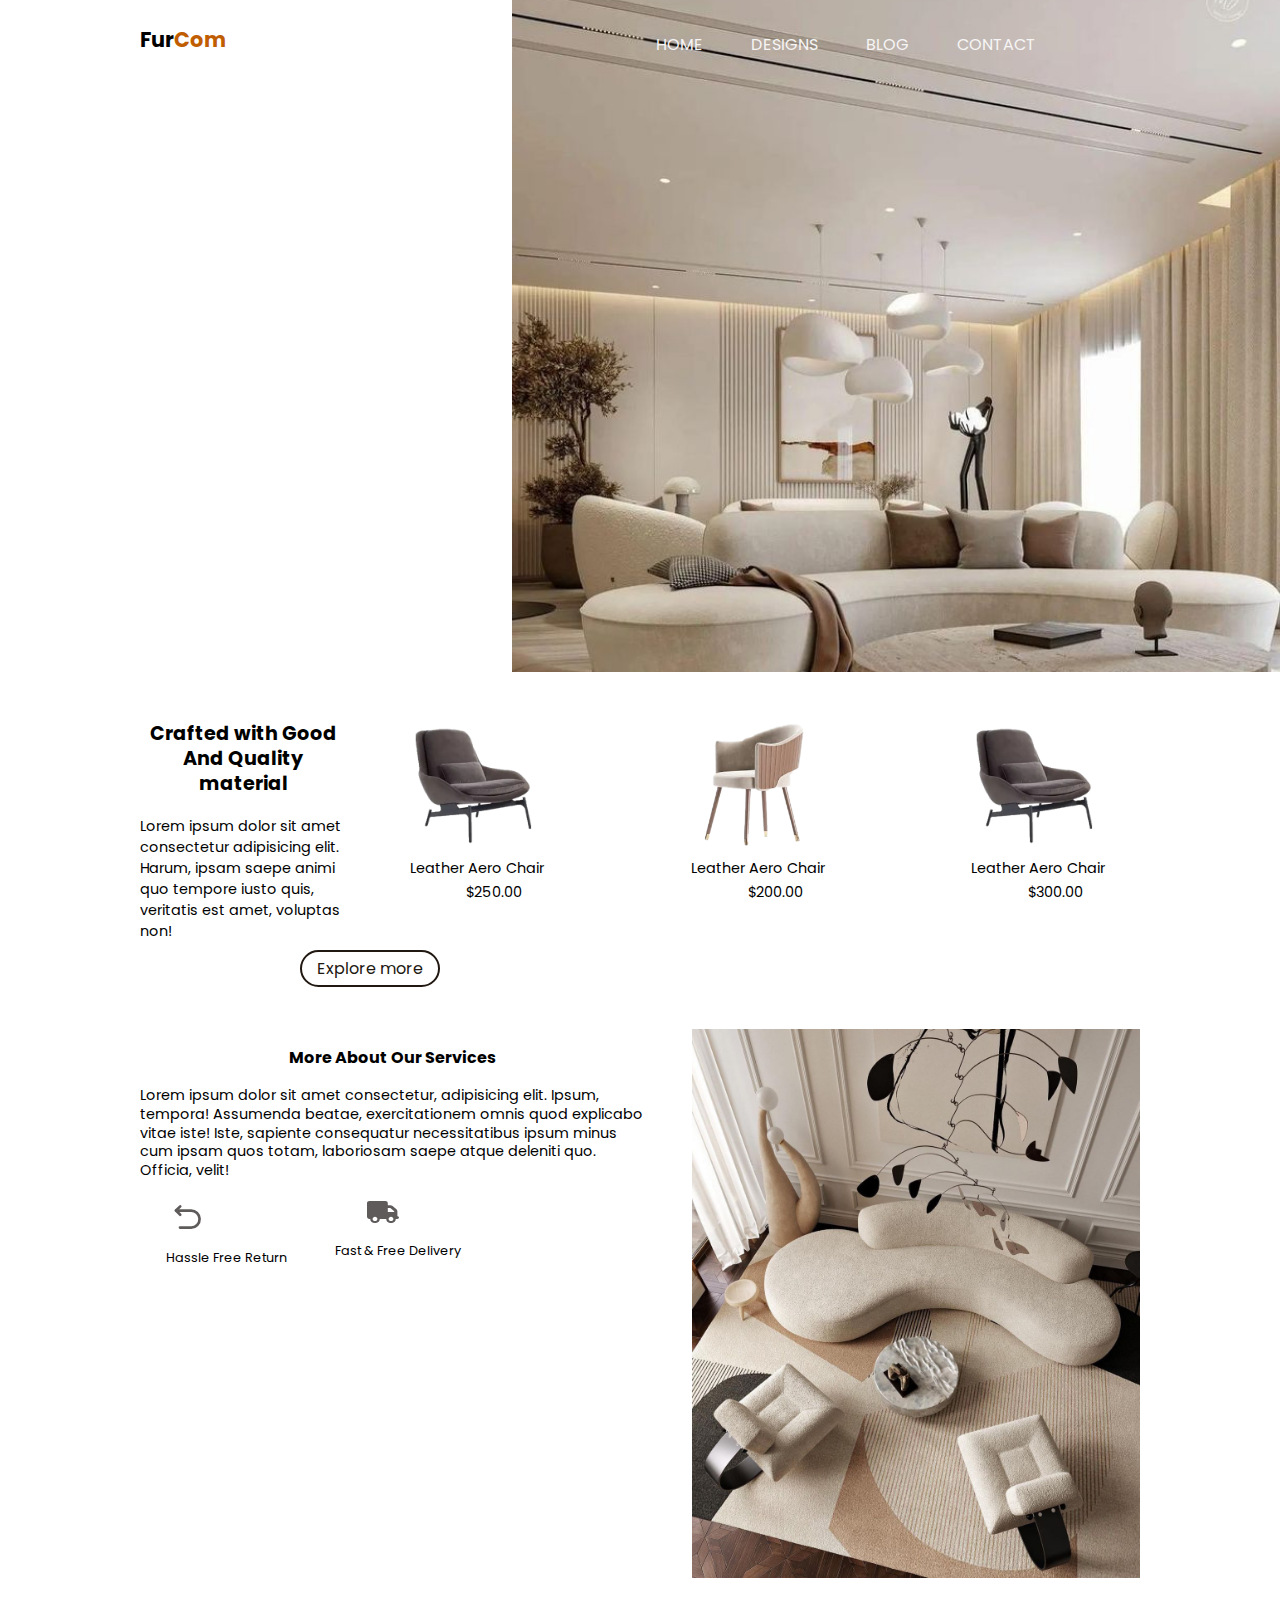
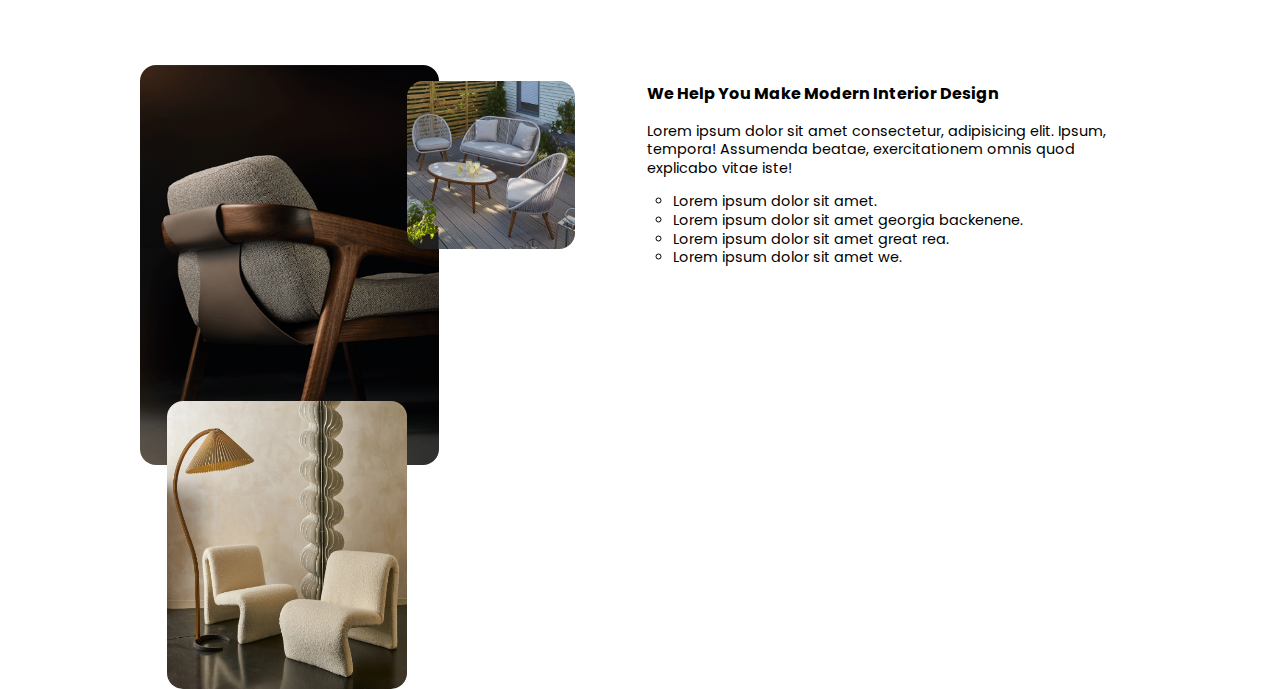
==== webplay/index.html @ 9dab5275 "Add files via upload" ====
<!DOCTYPE html>
<html lang="en">
  <head>
    <meta charset="UTF-8" />
    <meta http-equiv="X-UA-Compatible" content="IE=edge" />
    <meta name="viewport" content="width=device-width, initial-scale=1.0" />
    <title>FurCom Furnitures</title>
    <link rel="preconnect" href="https://fonts.googleapis.com" />
    <link rel="preconnect" href="https://fonts.gstatic.com" crossorigin />
    <link
      href="https://fonts.googleapis.com/css2?family=Poppins:wght@300;700&display=swap"
      rel="stylesheet"
    />
    <link rel="stylesheet" href="css/main.css" />
  </head>
  <body>
    <div class="hero-img"></div>

    <div class="wrapper">
      <header>
        <a href="#" class="logo">Fur<span>Com</span></a>
        <nav>
          <svg
            class="close"
            viewBox="0 0 57 51"
            fill="none"
            xmlns="http://www.w3.org/2000/svg"
          >
            <path
              fill-rule="evenodd"
              clip-rule="evenodd"
              d="M52.25 25.5C52.25 37.2364 41.6171 46.75 28.5 46.75C15.3829 46.75 4.75 37.2364 4.75 25.5C4.75 13.7636 15.3829 4.25 28.5 4.25C41.6171 4.25 52.25 13.7636 52.25 25.5ZM21.3038 19.0613C21.6377 18.7628 22.0905 18.5952 22.5625 18.5952C23.0345 18.5952 23.4873 18.7628 23.8212 19.0613L28.5 23.2475L33.1788 19.0613C33.5164 18.7797 33.963 18.6265 34.4245 18.6338C34.886 18.641 35.3262 18.8083 35.6526 19.1003C35.979 19.3923 36.1659 19.7863 36.174 20.1991C36.1822 20.612 36.0109 21.0116 35.6962 21.3137L31.0175 25.5L35.6962 29.6863C36.0109 29.9884 36.1822 30.388 36.174 30.8009C36.1659 31.2137 35.979 31.6077 35.6526 31.8997C35.3262 32.1917 34.886 32.359 34.4245 32.3662C33.963 32.3735 33.5164 32.2203 33.1788 31.9387L28.5 27.7525L23.8212 31.9387C23.4836 32.2203 23.037 32.3735 22.5755 32.3662C22.114 32.359 21.6738 32.1917 21.3474 31.8997C21.021 31.6077 20.8341 31.2137 20.826 30.8009C20.8178 30.388 20.9891 29.9884 21.3038 29.6863L25.9825 25.5L21.3038 21.3137C20.9702 21.0149 20.7828 20.6098 20.7828 20.1875C20.7828 19.7652 20.9702 19.3601 21.3038 19.0613Z"
              fill="black"
            />
          </svg>
          <ul>
            <li><a href="index.html">HOME</a></li>
            <li><a href="design.html">DESIGNS</a></li>
            <li><a href="blog.html">BLOG</a></li>
            <li><a href="contact.html">CONTACT</a></li>
          </ul>
        </nav>
        <svg
          class="menu"
          viewBox="0 0 136 92"
          fill="none"
          xmlns="http://www.w3.org/2000/svg"
        >
          <path
            d="M28.3333 65.1667H73.6666M28.3333 46H107.667M62.3333 26.8333H107.667"
            stroke="black"
            stroke-width="7"
            stroke-linecap="round"
            stroke-linejoin="round"
          />
        </svg>
      </header>
      <section class="hero">
        <h1>Beautiful Yet Comfy And Classy</h1>
        <a href="#" class="btn">Shop Now</a>
        <svg
          class="down-arrow"
          viewBox="0 0 52 711"
          fill="none"
          xmlns="http://www.w3.org/2000/svg"
        >
          <path
            d="M23.4511 709.975C24.8179 711.342 27.034 711.342 28.4008 709.975L50.6747 687.701C52.0415 686.334 52.0415 684.118 50.6747 682.751C49.3078 681.384 47.0918 681.384 45.7249 682.751L25.9259 702.55L6.12694 682.751C4.76011 681.384 2.54403 681.384 1.1772 682.751C-0.189637 684.118 -0.189637 686.334 1.1772 687.701L23.4511 709.975ZM22.4259 0.00854492L22.4259 707.5L29.4259 707.5L29.4259 0.00854492L22.4259 0.00854492Z"
            fill="#494444"
          />
        </svg>
      </section>

      <section class="more-designs">
        <div class="feature">
          <div class="content">
            <p class="title">Crafted with Good And Quality material </p>
            <p class="desc">
              Lorem ipsum dolor sit amet consectetur adipisicing elit. Harum,
              ipsam saepe animi quo tempore iusto quis, veritatis est amet,
              voluptas non!
            </p>
          </div>

          <div class="listings">
            <div class="black">
              <div class="product-details">
               <a target="_blank" href="#"><img class="card card1" src="images/Modern chair.png" alt="Leather chair" /></a>
               <a href="#" class="product-name">Leather Aero Chair</a>
               <p><a href="#">$250.00</a></p>
              </div>
            </div>
            <div class="pink">
              <div class="product-details">
                <a target="_blank" href="#"><img class="card card2" src="images/chair one.png" alt="Leather Aero Chair" /></a>
               <a href="#" class="product-name">Leather Aero Chair</a>
               <p><a href="#">$200.00</a></p>
              </div>
            </div>
            <div class="green">
              <div class="product-details">
                <a target="_blank" href="#"><img class="card card3" src="images/Modern chair.png" alt="Modern chair" /></a>
               <a href="#" class="product-name">Leather Aero Chair</a>
               <p><a href="#">$300.00</a></p>
              </div>
            </div>
          </div>
        </div>
        <a href="#" class="btn-2">Explore more</a>
      </section>
      <section class="more-about">
        <div class="service">
          <div class="info">
            <p class="title-1">More About Our Services</p>
            <p class="desc">
              Lorem ipsum dolor sit amet consectetur, adipisicing elit. Ipsum,
              tempora! Assumenda beatae, exercitationem omnis quod explicabo
              vitae iste! Iste, sapiente consequatur necessitatibus ipsum minus
              cum ipsam quos totam, laboriosam saepe atque deleniti quo.
              Officia, velit!
            </p>
          </div>
          <div class="inf-card">
            <div class="one">
              <svg
                class="return"
                viewBox="0 0 165 165"
                fill="none"
                xmlns="http://www.w3.org/2000/svg"
              >
                <path
                  d="M0 0H164.626V164.626H0V0Z"
                  fill="white"
                  fill-opacity="0.01"
                />
                <path
                  d="M42.4043 27.4375L20.5776 49.2642L42.4043 71.0905"
                  stroke="#5F5B5B"
                  stroke-width="13.7188"
                  stroke-linecap="round"
                  stroke-linejoin="round"
                />
                <path
                  d="M20.5782 49.2637H98.3373C121.95 49.2637 141.346 67.9172 142.266 91.5122C143.239 116.445 123.289 137.188 98.3373 137.188H41.1565"
                  stroke="#5F5B5B"
                  stroke-width="13.7188"
                  stroke-linecap="round"
                  stroke-linejoin="round"
                />
              </svg>

              <p class="title-2">Hassle Free Return</p>
            </div>
            <div class="two">
              <svg
                viewBox="0 0 113 78"
                fill="none"
                xmlns="http://www.w3.org/2000/svg"
              >
                <g clip-path="url(#clip0_7_34)">
                  <path
                    d="M8.475 0C3.79609 0 0 3.27539 0 7.3125V56.0625C0 60.0996 3.79609 63.375 8.475 63.375H11.3C11.3 71.4492 18.8922 78 28.25 78C37.6078 78 45.2 71.4492 45.2 63.375H67.8C67.8 71.4492 75.3922 78 84.75 78C94.1078 78 101.7 71.4492 101.7 63.375H107.35C110.475 63.375 113 61.1965 113 58.5C113 55.8035 110.475 53.625 107.35 53.625V43.875V39V36.1512C107.35 33.5613 106.167 31.0781 104.048 29.25L90.4 17.4738C88.2813 15.6457 85.4033 14.625 82.4017 14.625H73.45V7.3125C73.45 3.27539 69.6539 0 64.975 0H8.475ZM73.45 24.375H82.4017L96.05 36.1512V39H73.45V24.375ZM19.775 63.375C19.775 61.4356 20.6679 59.5756 22.2573 58.2043C23.8466 56.8329 26.0023 56.0625 28.25 56.0625C30.4977 56.0625 32.6534 56.8329 34.2427 58.2043C35.8321 59.5756 36.725 61.4356 36.725 63.375C36.725 65.3144 35.8321 67.1744 34.2427 68.5457C32.6534 69.9171 30.4977 70.6875 28.25 70.6875C26.0023 70.6875 23.8466 69.9171 22.2573 68.5457C20.6679 67.1744 19.775 65.3144 19.775 63.375ZM84.75 56.0625C86.9977 56.0625 89.1534 56.8329 90.7427 58.2043C92.3321 59.5756 93.225 61.4356 93.225 63.375C93.225 65.3144 92.3321 67.1744 90.7427 68.5457C89.1534 69.9171 86.9977 70.6875 84.75 70.6875C82.5023 70.6875 80.3466 69.9171 78.7573 68.5457C77.1679 67.1744 76.275 65.3144 76.275 63.375C76.275 61.4356 77.1679 59.5756 78.7573 58.2043C80.3466 56.8329 82.5023 56.0625 84.75 56.0625Z"
                    fill="#5F5B5B"
                  />
                </g>
                <defs>
                  <clipPath id="clip0_7_34">
                    <rect width="113" height="78" fill="white" />
                  </clipPath>
                </defs>
              </svg>

              <p class="title">Fast & Free Delivery</p>
            </div>
          </div>
        </div>
        <div>
          <img src="images/living room.jpeg" alt="" />
        </div>
      </section>

      <section class="what-we-do">
        <div class="last">
          <div class="words">
            <p class="title">We Help You Make Modern Interior Design</p>
            <p class="desc">
              Lorem ipsum dolor sit amet consectetur, adipisicing elit. Ipsum,
              tempora! Assumenda beatae, exercitationem omnis quod explicabo
              vitae iste!
            </p>
          </div>
          <ul class="lists">
            <li>Lorem ipsum dolor sit amet.</li>
            <li>Lorem ipsum dolor sit amet georgia backenene.</li>
            <li>Lorem ipsum dolor sit amet great rea.</li>
            <li>Lorem ipsum dolor sit amet we.</li>
          </ul>
        </div>
        <div class="left">
          <img class="deco-1" src="images/Armchair.png" alt="Armchair" />
          <img
            class="deco-2"
            src="images/garden furniture.jpeg"
            alt="garden furniture"
          />
          <img
            class="deco-3"
            src="images/two seat.png"
            alt="Pallet Wood Chair"
          />
        </div>
      </section>
    </div>

    <script>
      const menu = document.querySelector('.menu')
      const close = document.querySelector('.close')
      const nav = document.querySelector('nav')

      menu.addEventListener('click', () => {
        nav.classList.add('open-nav')
      })

      close.addEventListener('click', () => {
        nav.classList.remove('open-nav')
      })
    </script>
    
  </body>
</html>
---- webplay/css/main.css ----
body {
  margin: 1.5em;
  font-family: "Poppins", sans-serif;
}

a {
  text-decoration: none;
  font-size: 1.3rem;
}

.hero-img {
  position: absolute;
  top: 0;
  left: 0;
  background: url("../images/living room wallpaper.jpeg");
  background-size: cover;
  background-position-x: 20%;
  background-position-y: 20%;
  width: 60%;
  height: 100vh;
  z-index: -1;
  animation: introLoad 2s forwards;
}

.logo {
  color: black;
  font-weight: bold;
}
.logo span {
  color: #c05d01;
}

nav {
  position: fixed;
  right: 0;
  top: 0;
  background: white;
  height: 100vh;
  width: 50%;
  z-index: 999;
  text-transform: uppercase;
  transform: translateX(100%);
  transition: transform 0.5s ease-in-out;
}
nav ul {
  list-style-type: none;
  padding: 0;
  margin-top: 8em;
}
nav ul a {
  color: #66513E;
  padding: 0.8em 2em;
  display: block;
  font-size: 1rem;
}

.close {
  float: right;
  margin: 2em;
  width: 2.5em;
}

header {
  display: flex;
  justify-content: space-between;
}
header svg {
  top: 0;
  right: 0;
  width: 2.3em;
  margin-top: 0.6em;
  cursor: pointer;
}

h1 {
  font-size: 3rem;
  margin-top: 6em;
  line-height: 3.3rem;
}

section.hero {
  color: #000000;
  height: 65vh;
  width: 60%;
  animation: moveDown 1s ease-in-out forwards;
  opacity: 0;
}
section.hero .down-arrow {
  stroke: rgb(0, 0, 0);
  position: absolute;
  bottom: 2.3em;
  left: 2em;
  width: 1em;
  animation: moveArrow 1s alternate-reverse infinite;
}
section.hero .down-arrow path {
  fill: rgb(0, 0, 0);
}

.btn {
  background-color: transparent;
  color: #000000;
  font-weight: bold;
  border: 3px solid #211811;
  padding: 10px 25px;
  border-radius: 96px;
}
.btn:hover {
  background-color: #211811;
  color: wheat;
}

.more-designs {
  margin-top: 0.5em;
}
.more-designs a {
  bottom: 5em;
}
.more-designs .title {
  font-weight: bold;
  font-size: 1.2em;
  line-height: 1.3em;
  text-align: center;
}
.more-designs .desc {
  font-size: 0.9em;
}

.listings {
  margin-top: 2em;
  display: grid;
  grid-template-columns: repeat(3, auto);
  gap: 1em;
  margin-bottom: 1em;
  border-radius: 10px;
}
.listings img {
  width: 9em;
  transition: transform 0.5s;
}
.listings a {
  font-size: 0.9em;
  color: black;
  text-align: center;
}
.listings p {
  text-align: center;
  margin-top: -0.1em;
}

.btn-2 {
  font-size: 1em;
  background-color: transparent;
  color: #211811;
  text-align: center;
  border: 2px solid #211811;
  padding: 5px 15px;
  border-radius: 96px;
  margin-left: 10em;
}
.btn-2:hover {
  background-color: #211811;
  color: white;
}

.more-about {
  margin-top: 5em;
}
.more-about img {
  display: none;
  width: 28em;
}
.more-about .title-1 {
  font-weight: bold;
  text-align: center;
}
.more-about .desc {
  font-size: 0.9em;
  line-height: 1.3em;
}

.inf-card {
  display: flex;
  gap: 3em;
}
.inf-card .title {
  font-size: 0.8em;
}
.inf-card .title-2 {
  font-size: 0.8em;
  margin-top: 0.7em;
  margin-left: 2em;
}

svg {
  margin-top: 0.4em;
  width: 2em;
  margin-left: 2em;
}

section.what-we-do {
  margin-top: 5em;
}
section.what-we-do .title {
  font-weight: bold;
}
section.what-we-do .desc {
  font-size: 0.9em;
  line-height: 1.3em;
}
section.what-we-do ul {
  list-style-type: circle;
  margin-left: -1em;
  font-size: 0.9em;
  line-height: 1.3em;
}
section.what-we-do img {
  border-radius: 1em;
}

img.deco-1 {
  width: 18.7em;
  height: 25em;
}

img.deco-2 {
  width: 10.5em;
  position: absolute;
  margin-top: 1em;
  margin-left: -2em;
}

img.deco-3 {
  width: 15em;
  height: 18em;
  position: absolute;
  margin-top: 21em;
  margin-left: -17em;
}

.green:hover,
.pink:hover,
.black:hover {
  background: #F2EACD;
  border-radius: 0.8em;
  background-size: 10em;
}
.green:hover img,
.pink:hover img,
.black:hover img {
  transform: translateY(-35px);
}
.green:hover a,
.pink:hover a,
.black:hover a {
  font-weight: 550;
}
.green:hover p,
.pink:hover p,
.black:hover p {
  font-weight: bold;
}

.open-nav {
  transform: translateX(0%);
}

@media only screen and (min-width: 650px) {
  .listings {
    gap: 5em;
  }
}
@media only screen and (min-width: 680px) {
  .listings {
    gap: 2em;
  }
  body {
    margin: 1.5em 5em;
    font-family: "poppins", sans-serif;
  }
}
@media only screen and (min-width: 786px) {
  .listings {
    gap: 5em;
  }
}
@media only screen and (min-width: 860px) {
  .listings {
    gap: 9em;
  }
}
@media only screen and (min-width: 920px) {
  .listings {
    gap: 2em;
  }
  .menu {
    display: none;
  }
  nav {
    transform: translateX(0);
    position: unset;
    display: block;
    width: auto;
    height: auto;
    background: none;
  }
  nav svg.close {
    display: none;
  }
  nav ul {
    display: flex;
    margin: 0;
    margin-right: 5em;
  }
  nav ul a {
    color: #f6f5f5;
    padding: 0.5em 1.5em;
    font-size: 1rem;
  }
  nav ul a:active {
    text-decoration: underline;
    font-weight: 700;
  }
  nav ul a:hover {
    color: #211811;
    font-weight: 700;
  }
  .hero-img {
    left: unset;
    right: 0;
    width: 60%;
    height: 42em;
  }
  .logo span {
    color: #c05d01;
  }
  section.hero {
    color: #66513E;
    height: auto;
    width: 35%;
    margin-bottom: 8em;
  }
  section.hero .btn {
    color: #66513E;
    border-color: #66513E;
  }
  section.hero .btn:hover {
    color: #ffffff;
    background-color: #563013;
  }
  section.hero .down-arrow {
    left: -4em;
    bottom: -12em;
    stroke: rgb(74, 49, 20);
  }
  section.hero .down-arrow path {
    fill: #211811;
  }
  .feature {
    display: grid;
    grid-template-columns: repeat(2, auto);
    gap: 4em;
    margin-top: 2em;
  }
  .feature .listings {
    margin-top: 1em;
  }
  .more-about {
    margin-top: 3em;
    display: grid;
    grid-template-columns: repeat(2, auto);
    gap: 3em;
    width: 25;
  }
  .more-about img {
    display: inline;
  }
  .what-we-do {
    display: grid;
    grid-template-columns: repeat(2, auto);
    gap: 13em;
  }
  .what-we-do {
    grid-template-areas: "left right";
  }
  .what-we-do .left {
    grid-area: left;
  }
}
@media only screen and (min-width: 1000px) {
  .listings {
    gap: 5em;
  }
}
@media only screen and (min-width: 1180px) {
  .listings {
    gap: 7em;
  }
}
@media only screen and (min-width: 1200px) {
  .wrapper {
    width: 1000px;
    margin: 0 auto;
  }
  section.hero {
    width: 30%;
  }
}
@keyframes introLoad {
  from {
    -webkit-clip-path: polygon(0 0, 100% 0, 100% 0, 0 0);
            clip-path: polygon(0 0, 100% 0, 100% 0, 0 0);
  }
  to {
    -webkit-clip-path: polygon(0 0, 100% 0, 100% 100%, 0 100%);
            clip-path: polygon(0 0, 100% 0, 100% 100%, 0 100%);
  }
}
@keyframes moveArrow {
  from {
    transform: translateY(-30px);
  }
  to {
    transform: translateY(0);
  }
}
@keyframes moveDown {
  from {
    transform: translateY(-100px);
  }
  to {
    transform: translateY(0);
    opacity: 1;
  }
}/*# sourceMappingURL=main.css.map */
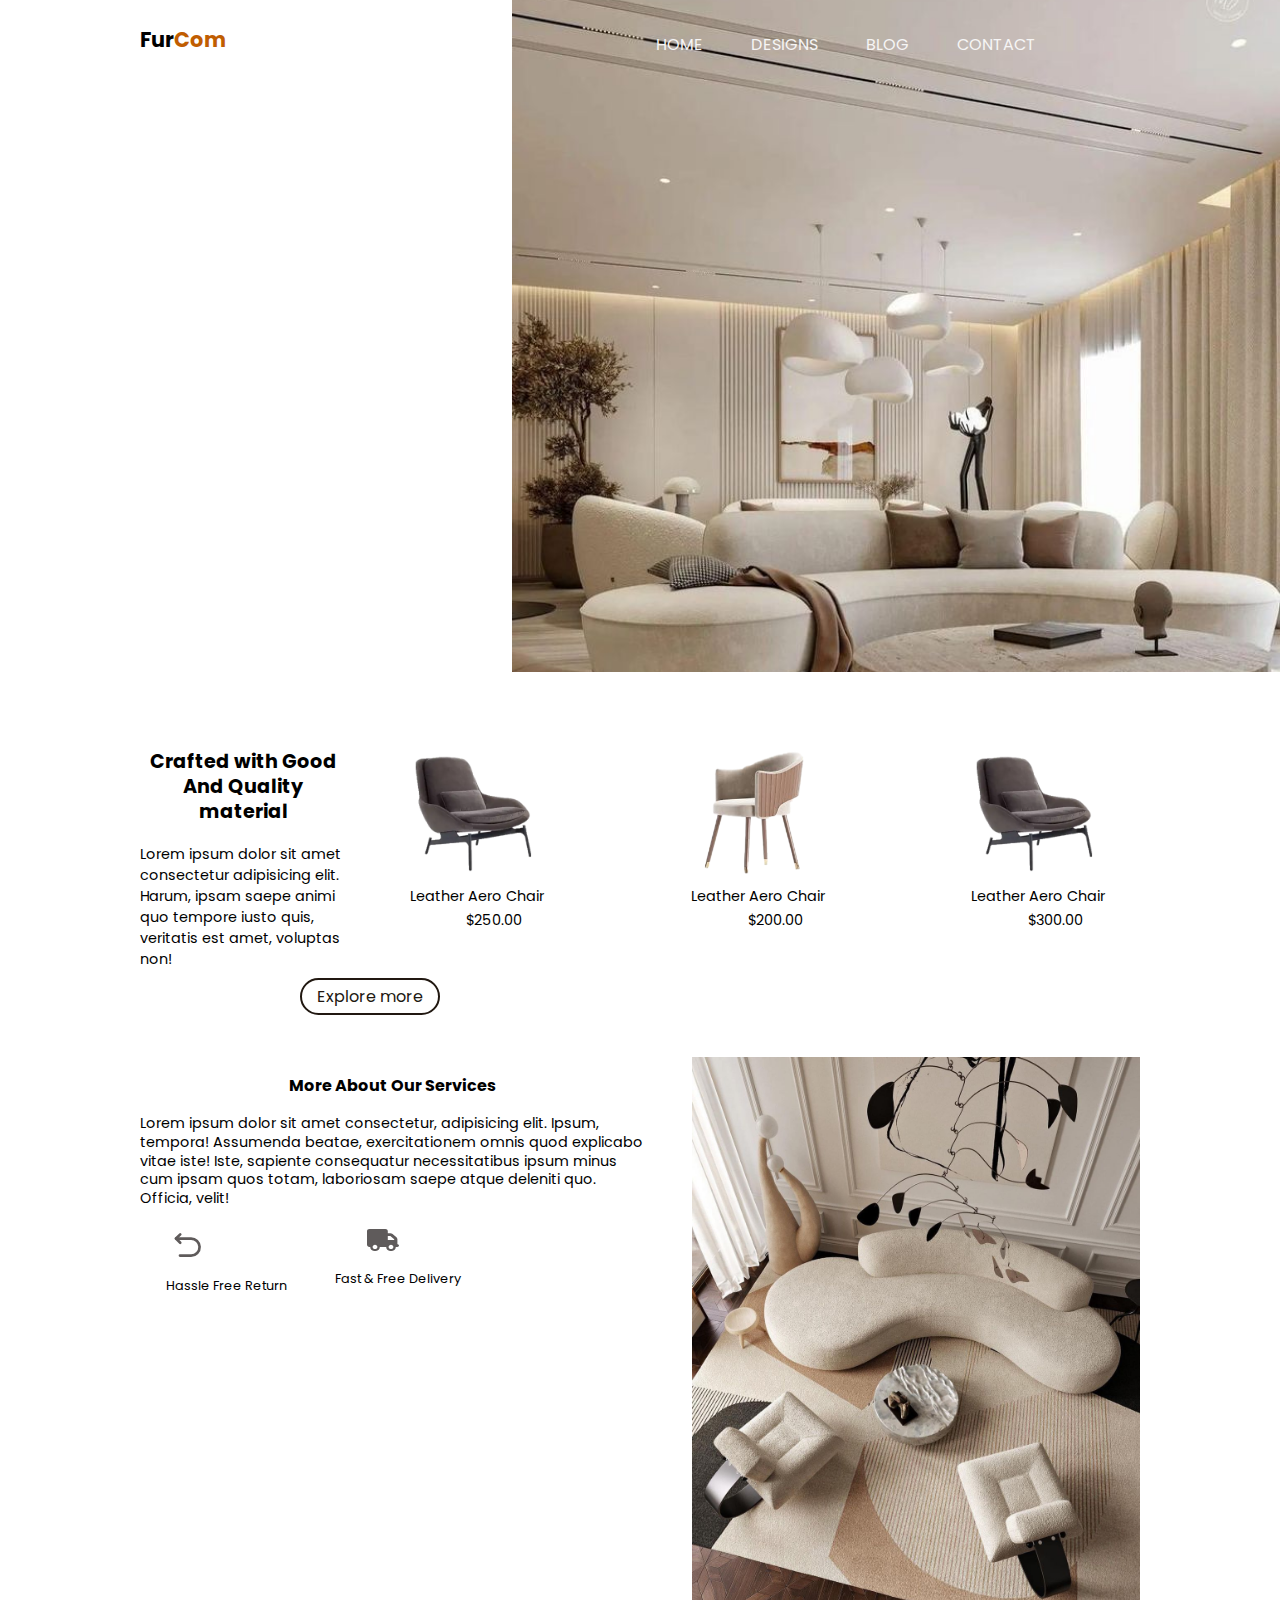
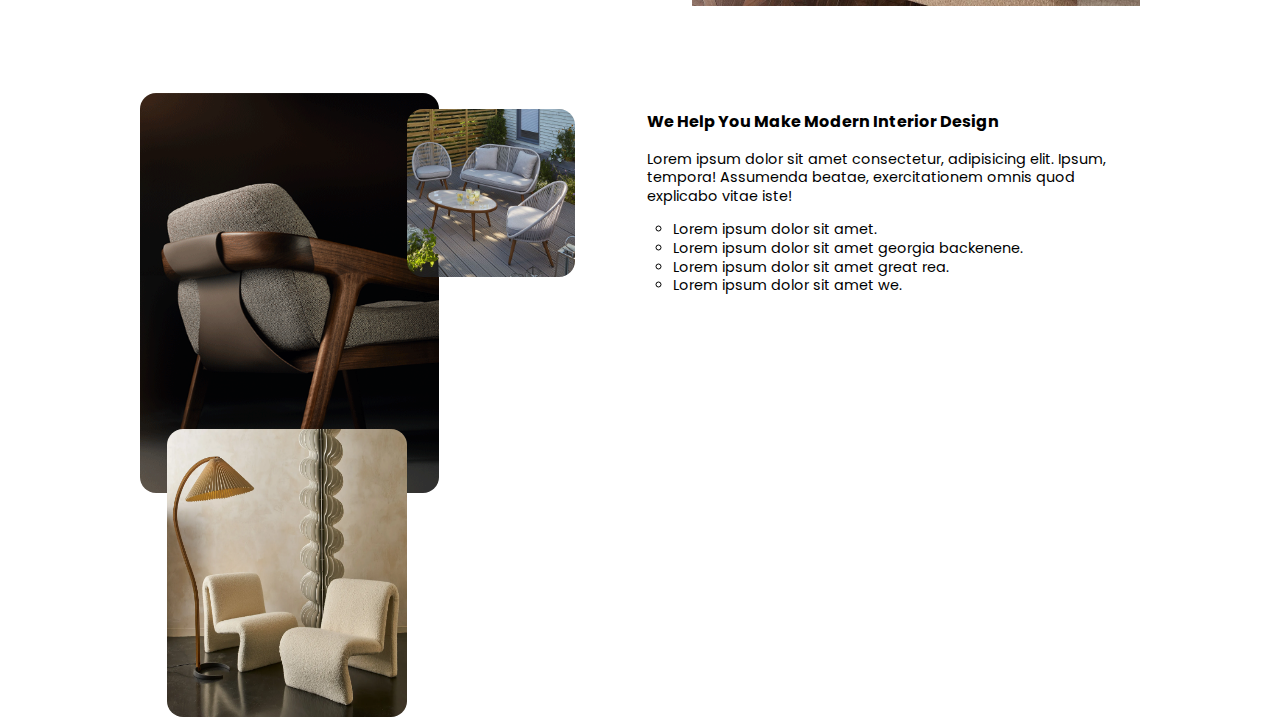
==== commit 74dd06ce: "Add files via upload" ====
--- a/webplay/index.html
+++ b/webplay/index.html
@@ -74,7 +74,7 @@
       <section class="more-designs">
         <div class="feature">
           <div class="content">
-            <p class="title">Crafted with Good And Quality material </p>
+            <p class="title">Crafted with Good And Quality material</p>
             <p class="desc">
               Lorem ipsum dolor sit amet consectetur adipisicing elit. Harum,
               ipsam saepe animi quo tempore iusto quis, veritatis est amet,
@@ -85,23 +85,38 @@
           <div class="listings">
             <div class="black">
               <div class="product-details">
-               <a target="_blank" href="#"><img class="card card1" src="images/Modern chair.png" alt="Leather chair" /></a>
-               <a href="#" class="product-name">Leather Aero Chair</a>
-               <p><a href="#">$250.00</a></p>
+                <a target="_blank" href="#"
+                  ><img
+                    class="card card1"
+                    src="images/Modern chair.png"
+                    alt="Leather chair"
+                /></a>
+                <a href="#" class="product-name">Leather Aero Chair</a>
+                <p><a href="#">$250.00</a></p>
               </div>
             </div>
             <div class="pink">
               <div class="product-details">
-                <a target="_blank" href="#"><img class="card card2" src="images/chair one.png" alt="Leather Aero Chair" /></a>
-               <a href="#" class="product-name">Leather Aero Chair</a>
-               <p><a href="#">$200.00</a></p>
+                <a target="_blank" href="#"
+                  ><img
+                    class="card card2"
+                    src="images/chair one.png"
+                    alt="Leather Aero Chair"
+                /></a>
+                <a href="#" class="product-name">Leather Aero Chair</a>
+                <p><a href="#">$200.00</a></p>
               </div>
             </div>
             <div class="green">
               <div class="product-details">
-                <a target="_blank" href="#"><img class="card card3" src="images/Modern chair.png" alt="Modern chair" /></a>
-               <a href="#" class="product-name">Leather Aero Chair</a>
-               <p><a href="#">$300.00</a></p>
+                <a target="_blank" href="#"
+                  ><img
+                    class="card card3"
+                    src="images/Modern chair.png"
+                    alt="Modern chair"
+                /></a>
+                <a href="#" class="product-name">Leather Aero Chair</a>
+                <p><a href="#">$300.00</a></p>
               </div>
             </div>
           </div>
@@ -225,6 +240,5 @@
         nav.classList.remove('open-nav')
       })
     </script>
-    
   </body>
 </html>
--- a/webplay/css/main.css
+++ b/webplay/css/main.css
@@ -1,6 +1,6 @@
 body {
   margin: 1.5em;
-  font-family: "Poppins", sans-serif;
+  font-family: 'Poppins', sans-serif;
 }
 
 a {
@@ -12,11 +12,11 @@
   position: absolute;
   top: 0;
   left: 0;
-  background: url("../images/living room wallpaper.jpeg");
+  background: url('../images/living room wallpaper.jpeg');
   background-size: cover;
   background-position-x: 20%;
   background-position-y: 20%;
-  width: 60%;
+  width: 100%;
   height: 100vh;
   z-index: -1;
   animation: introLoad 2s forwards;
@@ -48,7 +48,7 @@
   margin-top: 8em;
 }
 nav ul a {
-  color: #66513E;
+  color: #66513e;
   padding: 0.8em 2em;
   display: block;
   font-size: 1rem;
@@ -74,7 +74,7 @@
 
 h1 {
   font-size: 3rem;
-  margin-top: 6em;
+  margin-top: 3em;
   line-height: 3.3rem;
 }
 
@@ -88,7 +88,7 @@
 section.hero .down-arrow {
   stroke: rgb(0, 0, 0);
   position: absolute;
-  bottom: 2.3em;
+  bottom: -1em;
   left: 2em;
   width: 1em;
   animation: moveArrow 1s alternate-reverse infinite;
@@ -111,7 +111,7 @@
 }
 
 .more-designs {
-  margin-top: 0.5em;
+  margin-top: 9em;
 }
 .more-designs a {
   bottom: 5em;
@@ -241,7 +241,7 @@
 .green:hover,
 .pink:hover,
 .black:hover {
-  background: #F2EACD;
+  background: #f2eacd;
   border-radius: 0.8em;
   background-size: 10em;
 }
@@ -276,7 +276,7 @@
   }
   body {
     margin: 1.5em 5em;
-    font-family: "poppins", sans-serif;
+    font-family: 'poppins', sans-serif;
   }
 }
 @media only screen and (min-width: 786px) {
@@ -335,14 +335,14 @@
     color: #c05d01;
   }
   section.hero {
-    color: #66513E;
+    color: #66513e;
     height: auto;
     width: 35%;
     margin-bottom: 8em;
   }
   section.hero .btn {
-    color: #66513E;
-    border-color: #66513E;
+    color: #66513e;
+    border-color: #66513e;
   }
   section.hero .btn:hover {
     color: #ffffff;
@@ -355,6 +355,10 @@
   }
   section.hero .down-arrow path {
     fill: #211811;
+  }
+
+  .more-designs {
+    margin-top: 300px;
   }
   .feature {
     display: grid;
@@ -381,7 +385,7 @@
     gap: 13em;
   }
   .what-we-do {
-    grid-template-areas: "left right";
+    grid-template-areas: 'left right';
   }
   .what-we-do .left {
     grid-area: left;
@@ -409,11 +413,11 @@
 @keyframes introLoad {
   from {
     -webkit-clip-path: polygon(0 0, 100% 0, 100% 0, 0 0);
-            clip-path: polygon(0 0, 100% 0, 100% 0, 0 0);
+    clip-path: polygon(0 0, 100% 0, 100% 0, 0 0);
   }
   to {
     -webkit-clip-path: polygon(0 0, 100% 0, 100% 100%, 0 100%);
-            clip-path: polygon(0 0, 100% 0, 100% 100%, 0 100%);
+    clip-path: polygon(0 0, 100% 0, 100% 100%, 0 100%);
   }
 }
 @keyframes moveArrow {
@@ -432,4 +436,4 @@
     transform: translateY(0);
     opacity: 1;
   }
-}/*# sourceMappingURL=main.css.map */+} /*# sourceMappingURL=main.css.map */
